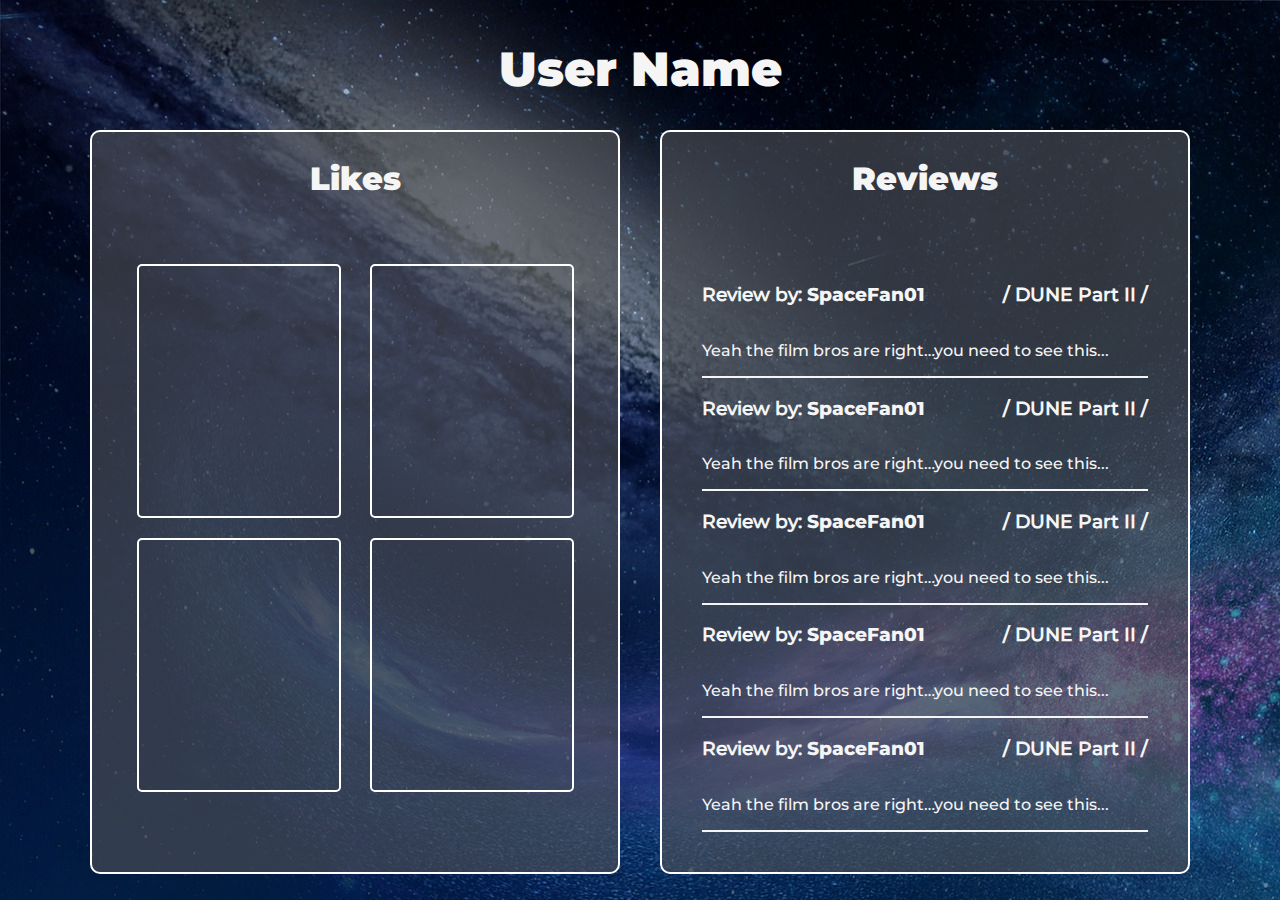
==== Projektet DIII/components/userpage/likesAndReviwes.html @ e7cbe393 "made renderUserPage.js and css" ====
<!DOCTYPE html>
<html lang="en">
<head>
    <meta charset="UTF-8">
    <meta name="viewport" content="width=device-width, initial-scale=1.0">
    <link rel="stylesheet" href="./likesAndReviwes.css">
    <title>Document</title>
</head>
<body>
    <div id="userContainer">
        <h1 id="userName">User Name</h1>
        <div id="mainLikeReviweBox">
            <div id="likeContainer">
                <div id="likeMain">
                    <h2 class="likeTitle">Likes</h2>
                </div>
                <div id="likeMovieBox">
                        <div id="likedMovie"></div>
                        <div id="likedMovie"></div>
                        <div id="likedMovie"></div>
                        <div id="likedMovie"></div>
                    </div>
                </div>
            
            <div id="reviewContainer">
                <div id="reviewTop">
                    <h2 class="reviewTitle">Reviews</h2>
                </div>
                <div id="reviewBottom">
                    <div id="reviewHeader"> 
                        <div class="reviewText">
                            <h3>Review by: <span class="userSpan">SpaceFan01</span></h3>
                            <h3>/ DUNE Part II /</h3>
                        </div>
                        <p>Yeah the film bros are right…you need to see this...</p>
                    </div>
                    <div id="reviewHeader"> 
                        <div class="reviewText">
                            <h3>Review by: <span class="userSpan">SpaceFan01</span></h3>
                            <h3>/ DUNE Part II /</h3>
                        </div>
                        <p>Yeah the film bros are right…you need to see this...</p>
                    </div>
                    <div id="reviewHeader"> 
                        <div class="reviewText">
                            <h3>Review by: <span class="userSpan">SpaceFan01</span></h3>
                            <h3>/ DUNE Part II /</h3>
                        </div>
                        <p>Yeah the film bros are right…you need to see this...</p>
                    </div>
                    <div id="reviewHeader"> 
                        <div class="reviewText">
                            <h3>Review by: <span class="userSpan">SpaceFan01</span></h3>
                            <h3>/ DUNE Part II /</h3>
                        </div>
                        <p>Yeah the film bros are right…you need to see this...</p>
                    </div>
                    <div id="reviewHeader"> 
                        <div class="reviewText">
                            <h3>Review by: <span class="userSpan">SpaceFan01</span></h3>
                            <h3>/ DUNE Part II /</h3>
                        </div>
                        <p>Yeah the film bros are right…you need to see this...</p>
                    </div>
                </div>
            </div>

        </div>
    </div> 
</body>
---- Projektet DIII/components/userpage/likesAndReviwes.css ----
@font-face {
    font-family: MT-medium;
    src: url(../../fonts/Montserrat/static/Montserrat-Medium.ttf);
}

@font-face {
    font-family: MT-black;
    src: url(../../fonts/Montserrat/static/Montserrat-Black.ttf);
}

@font-face {
    font-family: MT-extrabold;
    src: url(../../fonts/Montserrat/static/Montserrat-ExtraBold.ttf);
}

@font-face {
    font-family: MT-semibold;
    src: url(../../fonts/Montserrat/static/Montserrat-SemiBold.ttf);
}

@font-face {
    font-family: MT-bold-italic;
    src: url(../../fonts/Montserrat/static/Montserrat-BoldItalic.ttf);
}



body {
    background-image: url(../../images/background/space-7709489_1920.jpg);
    color: whitesmoke;
    
}

#userContainer {
    display: flex;
    justify-content: center;
    flex-direction: column;
    align-items: center;
    width: 100%;
    z-index: 1;
}

/* LIKES */

#userName {
    display: flex;
    justify-content: center;
    font-size: 3rem;
    font-family: MT-black;
    
    /* flex-direction: column; */
}

#mainLikeReviweBox {
  width: 1100px;
  display: grid;
  grid-template-columns: repeat(2, 1fr);
  gap: 40px;
}

#likeContainer {
    background-color: #51545899;
    border: 2px solid white;
    border-radius: 10px;
}
#likeMain {
    display: flex;
    flex-direction: column;
    justify-content: center;

}

#likeMovieBox {
    /* background-image: url(../../images/posters/2001-a-space-odyssey.jpeg); */
    display: grid;
    grid-template-columns: repeat(2, 1fr);
    grid-template-rows: 1fr 1fr;
    gap: 20px;
    padding: 40px;
}
#likedMovie {
  border: 2px solid white;
  border-radius: 5px;
  background-size: cover;
  background-repeat: no-repeat;
  background-position: center;
  height: 250px;
  width: 200px;
  justify-self: center;
  place-self: center;
}

.likeTitle {
    display: flex;
    justify-content: center;
    font-size: 2rem;
    font-family: MT-black;
}



/* REVEWES */

#reviewContainer {
    border: 2px solid white;
    background-color: #51545899;;
    border-radius: 10px;

}

#reviewTop {
  display: flex;
  flex-direction: column;
}

.reviewTitle {
    display: flex;
    justify-content: center;
    font-size: 2rem;
    font-family: MT-black;
}

#reviewBottom {
    display: flex;
    flex-direction: column;
    padding: 40px;
}

#reviewHeader {
    border-bottom: 2px solid whitesmoke;
    font-family: MT-medium;
}

.reviewText {
    display: flex;
    justify-content: space-between;
}

.userSpan {
    font-family: MT-extrabold;
}
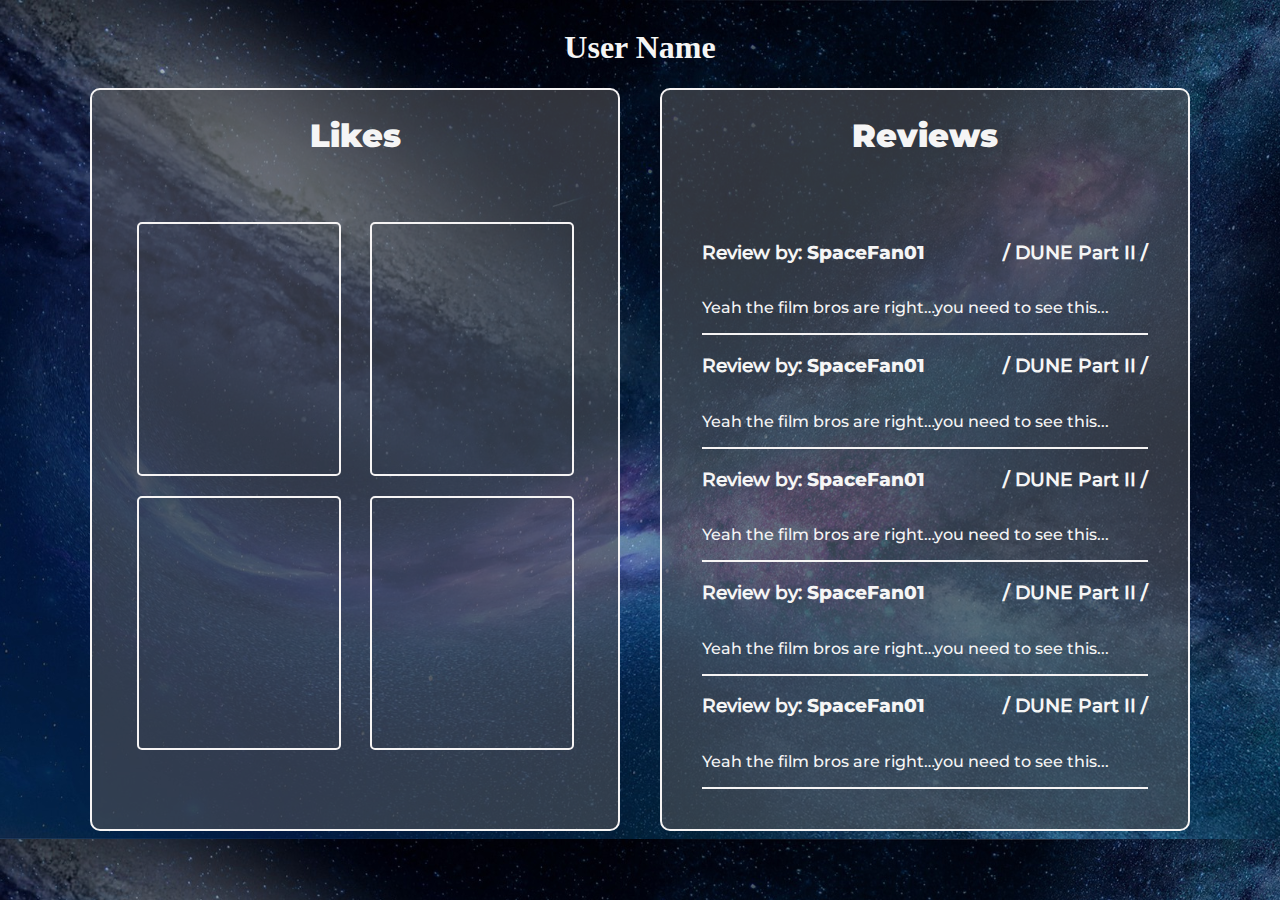
==== commit 6d551b52: "smal changes" ====
--- a/Projektet DIII/components/userpage/likesAndReviwes.html
+++ b/Projektet DIII/components/userpage/likesAndReviwes.html
@@ -3,7 +3,7 @@
 <head>
     <meta charset="UTF-8">
     <meta name="viewport" content="width=device-width, initial-scale=1.0">
-    <link rel="stylesheet" href="./likesAndReviwes.css">
+    <link rel="stylesheet" href="./renderUserPage.css">
     <title>Document</title>
 </head>
 <body>
--- a/Projektet DIII/components/userpage/renderUserPage.css
+++ b/Projektet DIII/components/userpage/renderUserPage.css
@@ -0,0 +1,145 @@
+@font-face {
+    font-family: MT-medium;
+    src: url(../../fonts/Montserrat/static/Montserrat-Medium.ttf);
+}
+
+@font-face {
+    font-family: MT-black;
+    src: url(../../fonts/Montserrat/static/Montserrat-Black.ttf);
+}
+
+@font-face {
+    font-family: MT-extrabold;
+    src: url(../../fonts/Montserrat/static/Montserrat-ExtraBold.ttf);
+}
+
+@font-face {
+    font-family: MT-semibold;
+    src: url(../../fonts/Montserrat/static/Montserrat-SemiBold.ttf);
+}
+
+@font-face {
+    font-family: MT-bold-italic;
+    src: url(../../fonts/Montserrat/static/Montserrat-BoldItalic.ttf);
+}
+
+
+
+body {
+    background-image: url(../../images/background/space-7709489_1920.jpg);
+    color: whitesmoke;
+
+    object-fit: cover;
+    background-size: cover;
+    background-position: center;
+    
+}
+
+#userContainer {
+    display: flex;
+    justify-content: center;
+    flex-direction: column;
+    align-items: center;
+    width: 100%;
+    z-index: 1;
+}
+
+/* LIKES */
+
+#userNamePage {
+    display: flex;
+    justify-content: center;
+    font-size: 3rem;
+    font-family: MT-black;
+    
+    /* flex-direction: column; */
+}
+
+#mainLikeReviweBox {
+  width: 1100px;
+  display: grid;
+  grid-template-columns: repeat(2, 1fr);
+  gap: 40px;
+}
+
+#likeContainer {
+    background-color: #51545899;
+    border: 2px solid #F6F4F4;
+    border-radius: 10px;
+}
+#likeMain {
+    display: flex;
+    flex-direction: column;
+    justify-content: center;
+
+}
+
+#likeMovieBox {
+    /* background-image: url(../../images/posters/2001-a-space-odyssey.jpeg); */
+    display: grid;
+    grid-template-columns: repeat(2, 1fr);
+    grid-template-rows: 1fr 1fr;
+    gap: 20px;
+    padding: 40px;
+}
+#likedMovie {
+  border: 2px solid #F6F4F4;
+  border-radius: 5px;
+  background-size: cover;
+  background-repeat: no-repeat;
+  background-position: center;
+  height: 250px;
+  width: 200px;
+  justify-self: center;
+  place-self: center;
+}
+
+.likeTitle {
+    display: flex;
+    justify-content: center;
+    font-size: 2rem;
+    font-family: MT-black;
+}
+
+
+
+/* REVEWES */
+
+#reviewContainer {
+    border: 2px solid #F6F4F4;
+    background-color: #51545899;;
+    border-radius: 10px;
+
+}
+
+#reviewTop {
+  display: flex;
+  flex-direction: column;
+}
+
+.reviewTitle {
+    display: flex;
+    justify-content: center;
+    font-size: 2rem;
+    font-family: MT-black;
+}
+
+#reviewBottom {
+    display: flex;
+    flex-direction: column;
+    padding: 40px;
+}
+
+#reviewHeader {
+    border-bottom: 2px solid #F6F4F4;
+    font-family: MT-medium;
+}
+
+.reviewText {
+    display: flex;
+    justify-content: space-between;
+}
+
+.userSpan {
+    font-family: MT-extrabold;
+}